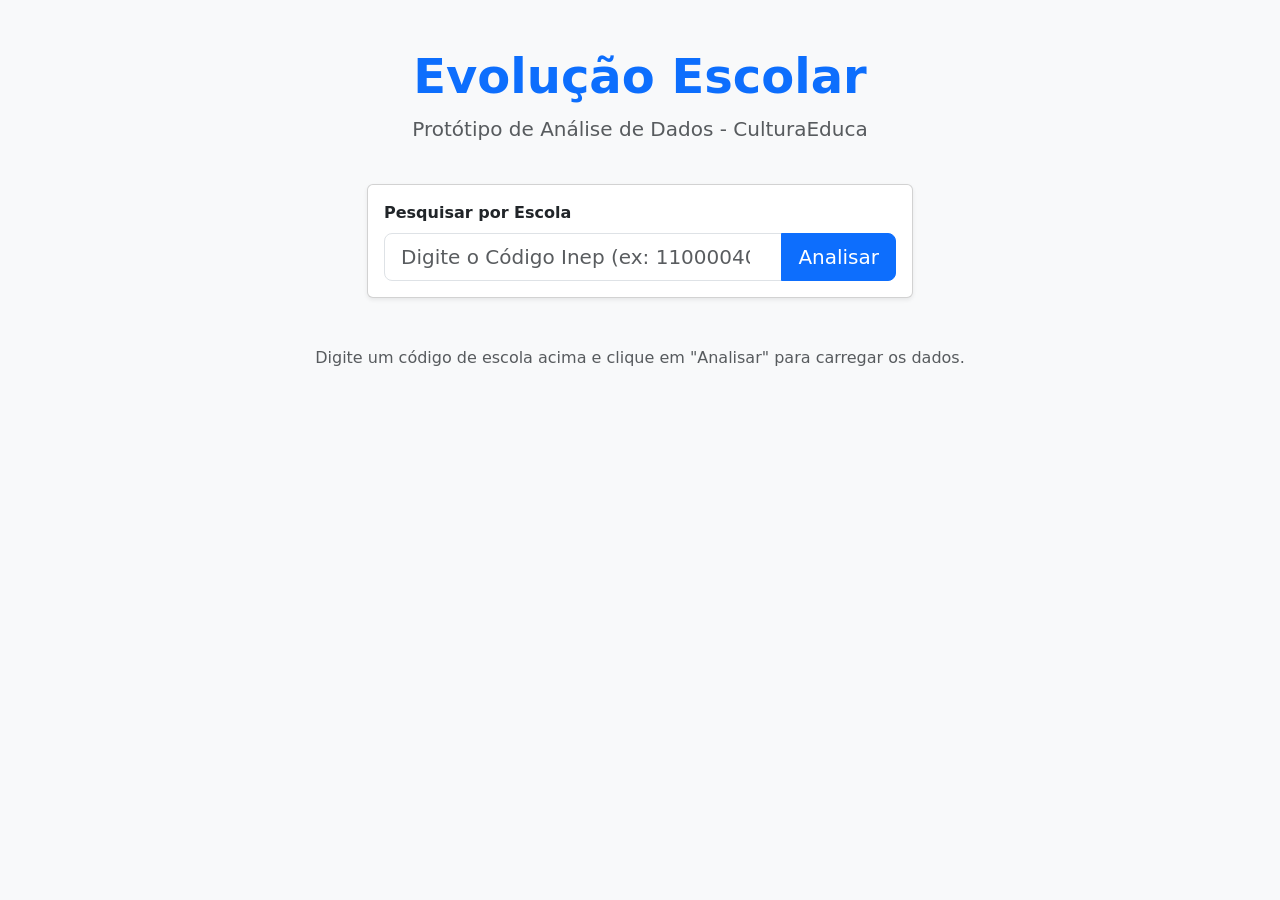
==== index.html @ 95c44d67 "First front and backend" ====
<!DOCTYPE html>
<html lang="pt-BR">
<head>
    <meta charset="UTF-8">
    <meta name="viewport" content="width=device-width, initial-scale=1.0">
    <title>CulturaEduca - Ficha Técnica</title>
    <link href="https://cdn.jsdelivr.net/npm/bootstrap@5.3.0/dist/css/bootstrap.min.css" rel="stylesheet">
    <style>
        #iframe-metabase {
            width: 100%;
            height: 800px;
            border: none;
            border-radius: 8px;
            box-shadow: 0 4px 6px rgba(0,0,0,0.1);
        }
    </style>
</head>
<body class="bg-light pb-5">

    <div class="container mt-5">
        <div class="row mb-4">
            <div class="col-12 text-center">
                <h1 class="display-5 text-primary fw-bold">Evolução Escolar</h1>
                <p class="lead text-muted">Protótipo de Análise de Dados - CulturaEduca</p>
            </div>
        </div>
        
        <div class="row justify-content-center mb-5">
            <div class="col-md-6">
                <div class="card shadow-sm">
                    <div class="card-body">
                        <label for="escolaInput" class="form-label fw-bold">Pesquisar por Escola</label>
                        <div class="input-group">
                            <input type="number" id="escolaInput" class="form-control form-control-lg" placeholder="Digite o Código Inep (ex: 11000040)">
                            <button class="btn btn-primary btn-lg" onclick="carregarPainel()" id="btnBuscar">Analisar</button>
                        </div>
                        <div id="mensagem-erro" class="text-danger mt-2 d-none"></div>
                    </div>
                </div>
            </div>
        </div>

        <div class="row justify-content-center">
            <div class="col-12" id="area-painel">
                <div class="text-center text-muted" id="texto-espera">
                    <p>Digite um código de escola acima e clique em "Analisar" para carregar os dados.</p>
                </div>
            </div>
        </div>
    </div>

    <script>
        function carregarPainel() {
            const codigo = document.getElementById('escolaInput').value;
            const mensagemErro = document.getElementById('mensagem-erro');
            const areaPainel = document.getElementById('area-painel');
            const btnBuscar = document.getElementById('btnBuscar');
            
            mensagemErro.classList.add('d-none');
            
            if(!codigo) {
                mensagemErro.textContent = "Por favor, introduza um código de escola válido.";
                mensagemErro.classList.remove('d-none');
                return;
            }

            btnBuscar.innerHTML = "A carregar...";
            btnBuscar.disabled = true;

            fetch(`http://localhost:5000/api/painel/${codigo}`)
                .then(resposta => resposta.json())
                .then(dados => {
                    if(dados.sucesso) {
                        areaPainel.innerHTML = `<iframe id="iframe-metabase" src="${dados.url}" allowtransparency></iframe>`;
                    } else {
                        mensagemErro.textContent = "Erro ao gerar o painel: " + dados.erro;
                        mensagemErro.classList.remove('d-none');
                    }
                })
                .catch(erro => {
                    mensagemErro.textContent = "Não foi possível contactar o servidor. Verifique se o Flask está a correr.";
                    mensagemErro.classList.remove('d-none');
                })
                .finally(() => {
                    btnBuscar.innerHTML = "Analisar";
                    btnBuscar.disabled = false;
                });
        }
    </script>
</body>
</html>
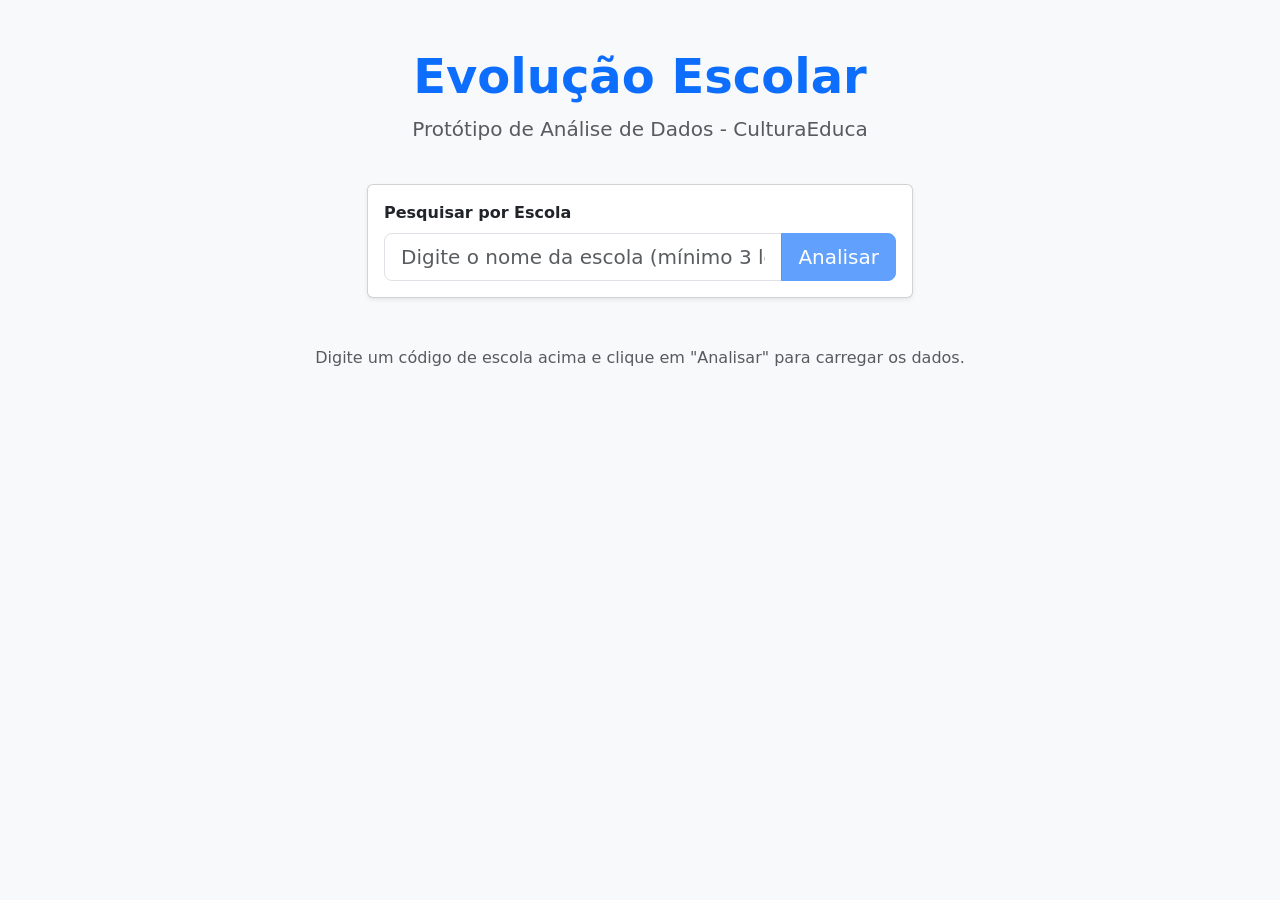
==== commit 6c47af5e: "Refactored search bar" ====
--- a/index.html
+++ b/index.html
@@ -26,14 +26,17 @@
         </div>
         
         <div class="row justify-content-center mb-5">
-            <div class="col-md-6">
-                <div class="card shadow-sm">
+            <div class="col-md-6 position-relative"> <div class="card shadow-sm">
                     <div class="card-body">
                         <label for="escolaInput" class="form-label fw-bold">Pesquisar por Escola</label>
                         <div class="input-group">
-                            <input type="number" id="escolaInput" class="form-control form-control-lg" placeholder="Digite o Código Inep (ex: 11000040)">
-                            <button class="btn btn-primary btn-lg" onclick="carregarPainel()" id="btnBuscar">Analisar</button>
+                            <input type="text" id="escolaInput" class="form-control form-control-lg" placeholder="Digite o nome da escola (mínimo 3 letras)..." autocomplete="off">
+                            <button class="btn btn-primary btn-lg" disabled id="btnBuscar">Analisar</button>
                         </div>
+                        
+                        <div id="caixaSugestoes" class="list-group position-absolute w-100 shadow mt-1 d-none" style="z-index: 1000; max-height: 250px; overflow-y: auto;">
+                        </div>
+
                         <div id="mensagem-erro" class="text-danger mt-2 d-none"></div>
                     </div>
                 </div>
@@ -50,22 +53,53 @@
     </div>
 
     <script>
-        function carregarPainel() {
-            const codigo = document.getElementById('escolaInput').value;
+        const input = document.getElementById('escolaInput');
+        const caixaSugestoes = document.getElementById('caixaSugestoes');
+    
+        input.addEventListener('input', function() {
+            const texto = this.value;
+            
+            if(texto.length >= 3) {
+                fetch(`http://localhost:5000/api/busca/${texto}`)
+                    .then(resposta => resposta.json())
+                    .then(escolas => {
+                        caixaSugestoes.innerHTML = '';
+                        
+                        if(escolas.length > 0) {
+                            caixaSugestoes.classList.remove('d-none');
+                            
+                            escolas.forEach(escola => {
+                                const botao = document.createElement('button');
+                                botao.className = "list-group-item list-group-item-action text-start py-2";
+                                
+                                botao.innerHTML = `
+                                    <div class="fw-bold text-dark">${escola.nome}</div>
+                                    <small class="text-muted">${escola.cidade} - ${escola.estado}</small>
+                                `;
+                                
+                                botao.onclick = function() {
+                                    input.value = escola.nome; 
+                                    caixaSugestoes.classList.add('d-none'); 
+                                    carregarPainel(escola.codigo); 
+                                };
+                                
+                                caixaSugestoes.appendChild(botao);
+                            });
+                        } else {
+                            caixaSugestoes.classList.add('d-none');
+                        }
+                    });
+            } else {
+                caixaSugestoes.classList.add('d-none');
+            }
+        });
+
+        function carregarPainel(codigo) {
             const mensagemErro = document.getElementById('mensagem-erro');
             const areaPainel = document.getElementById('area-painel');
-            const btnBuscar = document.getElementById('btnBuscar');
             
             mensagemErro.classList.add('d-none');
-            
-            if(!codigo) {
-                mensagemErro.textContent = "Por favor, introduza um código de escola válido.";
-                mensagemErro.classList.remove('d-none');
-                return;
-            }
-
-            btnBuscar.innerHTML = "A carregar...";
-            btnBuscar.disabled = true;
+            areaPainel.innerHTML = `<div class="text-center mt-5"><div class="spinner-border text-primary" role="status"></div><p class="mt-2">A carregar painel...</p></div>`;
 
             fetch(`http://localhost:5000/api/painel/${codigo}`)
                 .then(resposta => resposta.json())
@@ -76,14 +110,6 @@
                         mensagemErro.textContent = "Erro ao gerar o painel: " + dados.erro;
                         mensagemErro.classList.remove('d-none');
                     }
-                })
-                .catch(erro => {
-                    mensagemErro.textContent = "Não foi possível contactar o servidor. Verifique se o Flask está a correr.";
-                    mensagemErro.classList.remove('d-none');
-                })
-                .finally(() => {
-                    btnBuscar.innerHTML = "Analisar";
-                    btnBuscar.disabled = false;
                 });
         }
     </script>
